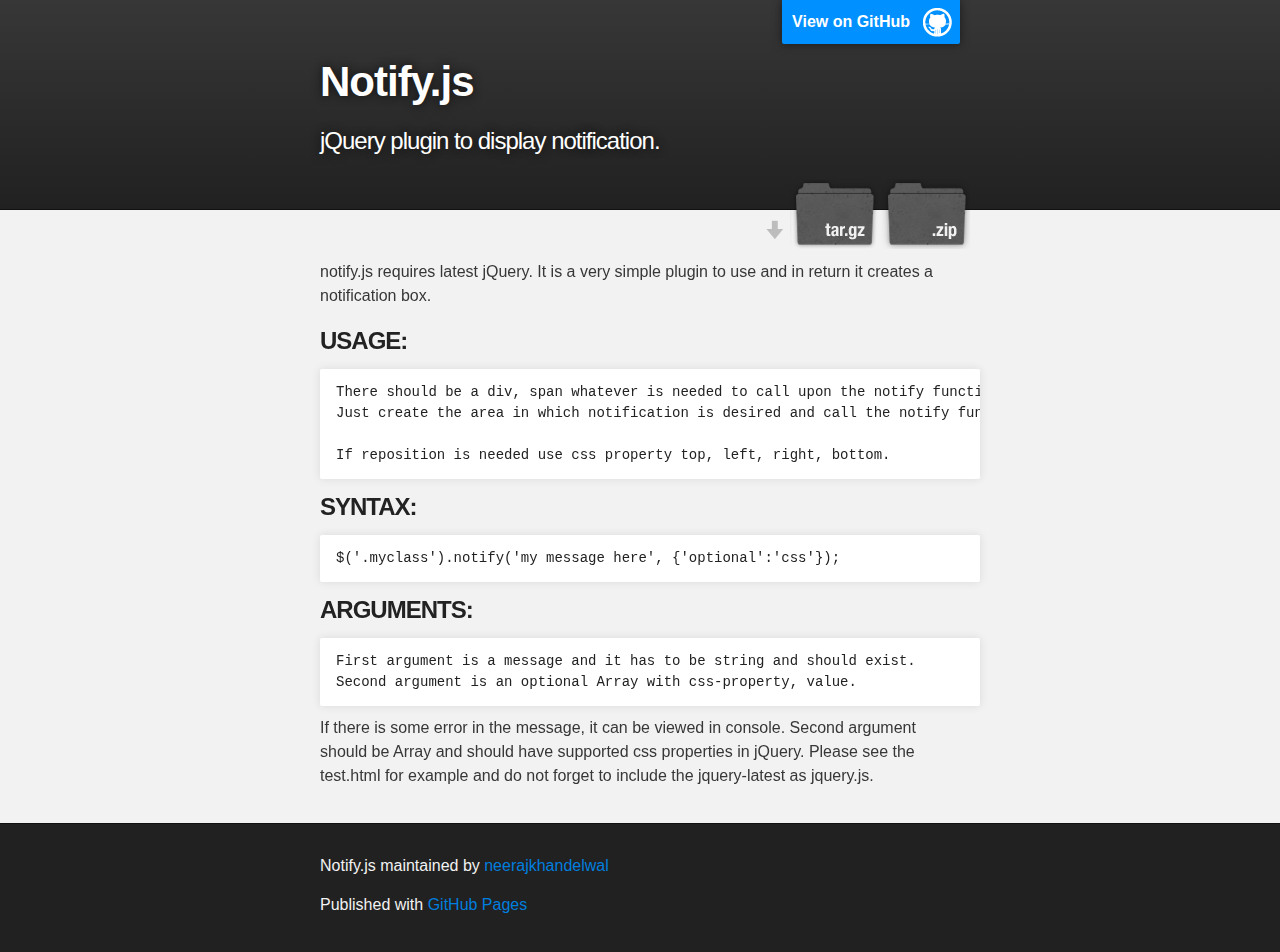
==== index.html @ 46963571 "Created gh-pages branch via GitHub" ====
<!DOCTYPE html>
<html>

  <head>
    <meta charset='utf-8' />
    <meta http-equiv="X-UA-Compatible" content="chrome=1" />
    <meta name="description" content="Notify.js : jQuery plugin to display notification." />

    <link rel="stylesheet" type="text/css" media="screen" href="stylesheets/stylesheet.css">

    <title>Notify.js</title>
  </head>

  <body>

    <!-- HEADER -->
    <div id="header_wrap" class="outer">
        <header class="inner">
          <a id="forkme_banner" href="https://github.com/neerajkhandelwal/notify.js">View on GitHub</a>

          <h1 id="project_title">Notify.js</h1>
          <h2 id="project_tagline">jQuery plugin to display notification.</h2>

            <section id="downloads">
              <a class="zip_download_link" href="https://github.com/neerajkhandelwal/notify.js/zipball/master">Download this project as a .zip file</a>
              <a class="tar_download_link" href="https://github.com/neerajkhandelwal/notify.js/tarball/master">Download this project as a tar.gz file</a>
            </section>
        </header>
    </div>

    <!-- MAIN CONTENT -->
    <div id="main_content_wrap" class="outer">
      <section id="main_content" class="inner">
        <p>notify.js requires latest jQuery. It is a very simple plugin to use and in return it creates a notification box.</p>

<h3><strong>USAGE:</strong></h3>

<pre><code>There should be a div, span whatever is needed to call upon the notify function.
Just create the area in which notification is desired and call the notify function on it and TADA!

If reposition is needed use css property top, left, right, bottom.
</code></pre>

<h3><strong>SYNTAX:</strong></h3>

<pre><code>$('.myclass').notify('my message here', {'optional':'css'});
</code></pre>

<h3><strong>ARGUMENTS:</strong></h3>

<pre><code>First argument is a message and it has to be string and should exist.
Second argument is an optional Array with css-property, value.
</code></pre>

<p>If there is some error in the message, it can be viewed in console. Second argument should be Array and should have supported css properties in jQuery. Please see the test.html for example and do not forget to include the jquery-latest as jquery.js.</p>
      </section>
    </div>

    <!-- FOOTER  -->
    <div id="footer_wrap" class="outer">
      <footer class="inner">
        <p class="copyright">Notify.js maintained by <a href="https://github.com/neerajkhandelwal">neerajkhandelwal</a></p>
        <p>Published with <a href="http://pages.github.com">GitHub Pages</a></p>
      </footer>
    </div>

    

  </body>
</html>
---- stylesheets/stylesheet.css ----
/*******************************************************************************
Slate Theme for Github Pages
by Jason Costello, @jsncostello
*******************************************************************************/

@import url(pygment_trac.css);

/*******************************************************************************
MeyerWeb Reset
*******************************************************************************/

html, body, div, span, applet, object, iframe,
h1, h2, h3, h4, h5, h6, p, blockquote, pre,
a, abbr, acronym, address, big, cite, code,
del, dfn, em, img, ins, kbd, q, s, samp,
small, strike, strong, sub, sup, tt, var,
b, u, i, center,
dl, dt, dd, ol, ul, li,
fieldset, form, label, legend,
table, caption, tbody, tfoot, thead, tr, th, td,
article, aside, canvas, details, embed,
figure, figcaption, footer, header, hgroup,
menu, nav, output, ruby, section, summary,
time, mark, audio, video {
  margin: 0;
  padding: 0;
  border: 0;
  font: inherit;
  vertical-align: baseline;
}

/* HTML5 display-role reset for older browsers */
article, aside, details, figcaption, figure,
footer, header, hgroup, menu, nav, section {
  display: block;
}

ol, ul {
  list-style: none;
}

blockquote, q {
}

table {
  border-collapse: collapse;
  border-spacing: 0;
}

a:focus {
  outline: none;
}

/*******************************************************************************
Theme Styles
*******************************************************************************/

body {
  box-sizing: border-box;
  color:#373737;
  background: #212121;
  font-size: 16px;
  font-family: 'Myriad Pro', Calibri, Helvetica, Arial, sans-serif;
  line-height: 1.5;
  -webkit-font-smoothing: antialiased;
}

h1, h2, h3, h4, h5, h6 {
  margin: 10px 0;
  font-weight: 700;
  color:#222222;
  font-family: 'Lucida Grande', 'Calibri', Helvetica, Arial, sans-serif;
  letter-spacing: -1px;
}

h1 {
  font-size: 36px;
  font-weight: 700;
}

h2 {
  padding-bottom: 10px;
  font-size: 32px;
  background: url('../images/bg_hr.png') repeat-x bottom;
}

h3 {
  font-size: 24px;
}

h4 {
  font-size: 21px;
}

h5 {
  font-size: 18px;
}

h6 {
  font-size: 16px;
}

p {
  margin: 10px 0 15px 0;
}

footer p {
  color: #f2f2f2;
}

a {
  text-decoration: none;
  color: #007edf;
  text-shadow: none;

  transition: color 0.5s ease;
  transition: text-shadow 0.5s ease;
  -webkit-transition: color 0.5s ease;
  -webkit-transition: text-shadow 0.5s ease;
  -moz-transition: color 0.5s ease;
  -moz-transition: text-shadow 0.5s ease;
  -o-transition: color 0.5s ease;
  -o-transition: text-shadow 0.5s ease;
  -ms-transition: color 0.5s ease;
  -ms-transition: text-shadow 0.5s ease;
}

#main_content a:hover {
  color: #0069ba;
  text-shadow: #0090ff 0px 0px 2px;
}

footer a:hover {
  color: #43adff;
  text-shadow: #0090ff 0px 0px 2px;
}

em {
  font-style: italic;
}

strong {
  font-weight: bold;
}

img {
  position: relative;
  margin: 0 auto;
  max-width: 739px;
  padding: 5px;
  margin: 10px 0 10px 0;
  border: 1px solid #ebebeb;

  box-shadow: 0 0 5px #ebebeb;
  -webkit-box-shadow: 0 0 5px #ebebeb;
  -moz-box-shadow: 0 0 5px #ebebeb;
  -o-box-shadow: 0 0 5px #ebebeb;
  -ms-box-shadow: 0 0 5px #ebebeb;
}

pre, code {
  width: 100%;
  color: #222;
  background-color: #fff;

  font-family: Monaco, "Bitstream Vera Sans Mono", "Lucida Console", Terminal, monospace;
  font-size: 14px;

  border-radius: 2px;
  -moz-border-radius: 2px;
  -webkit-border-radius: 2px;



}

pre {
  width: 100%;
  padding: 10px;
  box-shadow: 0 0 10px rgba(0,0,0,.1);
  overflow: auto;
}

code {
  padding: 3px;
  margin: 0 3px;
  box-shadow: 0 0 10px rgba(0,0,0,.1);
}

pre code {
  display: block;
  box-shadow: none;
}

blockquote {
  color: #666;
  margin-bottom: 20px;
  padding: 0 0 0 20px;
  border-left: 3px solid #bbb;
}

ul, ol, dl {
  margin-bottom: 15px
}

ul li {
  list-style: inside;
  padding-left: 20px;
}

ol li {
  list-style: decimal inside;
  padding-left: 20px;
}

dl dt {
  font-weight: bold;
}

dl dd {
  padding-left: 20px;
  font-style: italic;
}

dl p {
  padding-left: 20px;
  font-style: italic;
}

hr {
  height: 1px;
  margin-bottom: 5px;
  border: none;
  background: url('../images/bg_hr.png') repeat-x center;
}

table {
  border: 1px solid #373737;
  margin-bottom: 20px;
  text-align: left;
 }

th {
  font-family: 'Lucida Grande', 'Helvetica Neue', Helvetica, Arial, sans-serif;
  padding: 10px;
  background: #373737;
  color: #fff;
 }

td {
  padding: 10px;
  border: 1px solid #373737;
 }

form {
  background: #f2f2f2;
  padding: 20px;
}

img {
  width: 100%;
  max-width: 100%;
}

/*******************************************************************************
Full-Width Styles
*******************************************************************************/

.outer {
  width: 100%;
}

.inner {
  position: relative;
  max-width: 640px;
  padding: 20px 10px;
  margin: 0 auto;
}

#forkme_banner {
  display: block;
  position: absolute;
  top:0;
  right: 10px;
  z-index: 10;
  padding: 10px 50px 10px 10px;
  color: #fff;
  background: url('../images/blacktocat.png') #0090ff no-repeat 95% 50%;
  font-weight: 700;
  box-shadow: 0 0 10px rgba(0,0,0,.5);
  border-bottom-left-radius: 2px;
  border-bottom-right-radius: 2px;
}

#header_wrap {
  background: #212121;
  background: -moz-linear-gradient(top, #373737, #212121);
  background: -webkit-linear-gradient(top, #373737, #212121);
  background: -ms-linear-gradient(top, #373737, #212121);
  background: -o-linear-gradient(top, #373737, #212121);
  background: linear-gradient(top, #373737, #212121);
}

#header_wrap .inner {
  padding: 50px 10px 30px 10px;
}

#project_title {
  margin: 0;
  color: #fff;
  font-size: 42px;
  font-weight: 700;
  text-shadow: #111 0px 0px 10px;
}

#project_tagline {
  color: #fff;
  font-size: 24px;
  font-weight: 300;
  background: none;
  text-shadow: #111 0px 0px 10px;
}

#downloads {
  position: absolute;
  width: 210px;
  z-index: 10;
  bottom: -40px;
  right: 0;
  height: 70px;
  background: url('../images/icon_download.png') no-repeat 0% 90%;
}

.zip_download_link {
  display: block;
  float: right;
  width: 90px;
  height:70px;
  text-indent: -5000px;
  overflow: hidden;
  background: url(../images/sprite_download.png) no-repeat bottom left;
}

.tar_download_link {
  display: block;
  float: right;
  width: 90px;
  height:70px;
  text-indent: -5000px;
  overflow: hidden;
  background: url(../images/sprite_download.png) no-repeat bottom right;
  margin-left: 10px;
}

.zip_download_link:hover {
  background: url(../images/sprite_download.png) no-repeat top left;
}

.tar_download_link:hover {
  background: url(../images/sprite_download.png) no-repeat top right;
}

#main_content_wrap {
  background: #f2f2f2;
  border-top: 1px solid #111;
  border-bottom: 1px solid #111;
}

#main_content {
  padding-top: 40px;
}

#footer_wrap {
  background: #212121;
}



/*******************************************************************************
Small Device Styles
*******************************************************************************/

@media screen and (max-width: 480px) {
  body {
    font-size:14px;
  }

  #downloads {
    display: none;
  }

  .inner {
    min-width: 320px;
    max-width: 480px;
  }

  #project_title {
  font-size: 32px;
  }

  h1 {
    font-size: 28px;
  }

  h2 {
    font-size: 24px;
  }

  h3 {
    font-size: 21px;
  }

  h4 {
    font-size: 18px;
  }

  h5 {
    font-size: 14px;
  }

  h6 {
    font-size: 12px;
  }

  code, pre {
    min-width: 320px;
    max-width: 480px;
    font-size: 11px;
  }

}
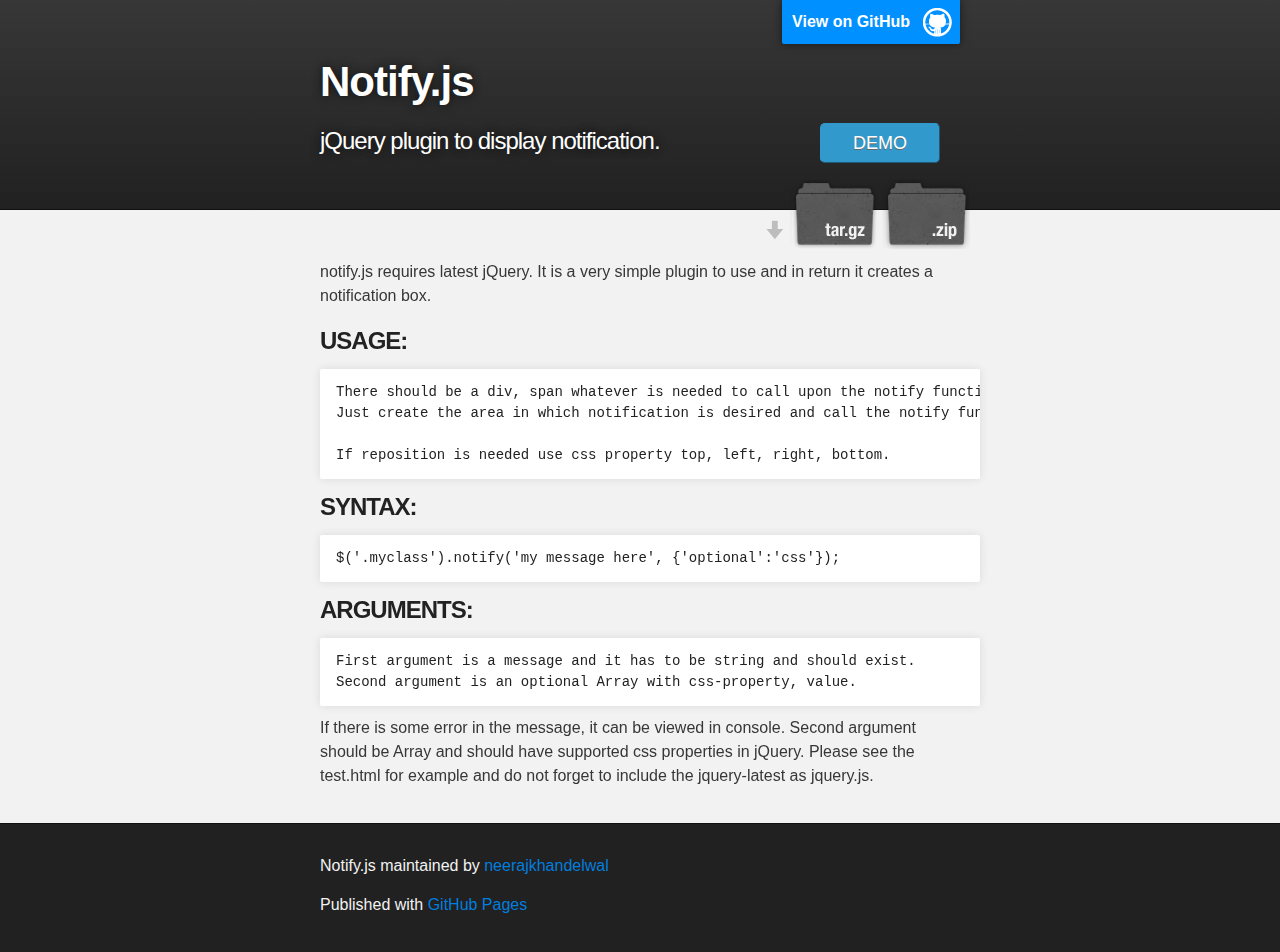
==== commit 552350c6: "Changed version" ====
--- a/index.html
+++ b/index.html
@@ -5,7 +5,13 @@
     <meta charset='utf-8' />
     <meta http-equiv="X-UA-Compatible" content="chrome=1" />
     <meta name="description" content="Notify.js : jQuery plugin to display notification." />
-
+    <script type="text/javscript" src="javascripts/jquery.js"></script>
+    <script type="text/javscript" src="javascripts/notify.js"></script>
+    <script type="text/javascript">
+	function demofunc(){
+		$('.notification').notify("Demo notification", {'background-color':'#CCC', 'color':'#222'});
+	}
+    </script>
     <link rel="stylesheet" type="text/css" media="screen" href="stylesheets/stylesheet.css">
 
     <title>Notify.js</title>
@@ -14,12 +20,13 @@
   <body>
 
     <!-- HEADER -->
+    <div class="notification"></div>
     <div id="header_wrap" class="outer">
         <header class="inner">
           <a id="forkme_banner" href="https://github.com/neerajkhandelwal/notify.js">View on GitHub</a>
 
           <h1 id="project_title">Notify.js</h1>
-          <h2 id="project_tagline">jQuery plugin to display notification.</h2>
+          <h2 id="project_tagline">jQuery plugin to display notification. <input type="button" value = "DEMO" style="float:right; height:40px; width:120px; margin-right:20px; font-size:18px; color:#FFF; background-color:#3299CC; border-width: 1px; border-color: #3299CC; text-shadow: 0px 1px #666; -moz-text-shadow: 0px 1px #666; -webkit-text-shadow: 0px 1px #666; border-radius: 5px; -moz-border-radius:5px; -webkit-border-radius:5px;" onclick="javascript:demofunc();"/></h2>
 
             <section id="downloads">
               <a class="zip_download_link" href="https://github.com/neerajkhandelwal/notify.js/zipball/master">Download this project as a .zip file</a>
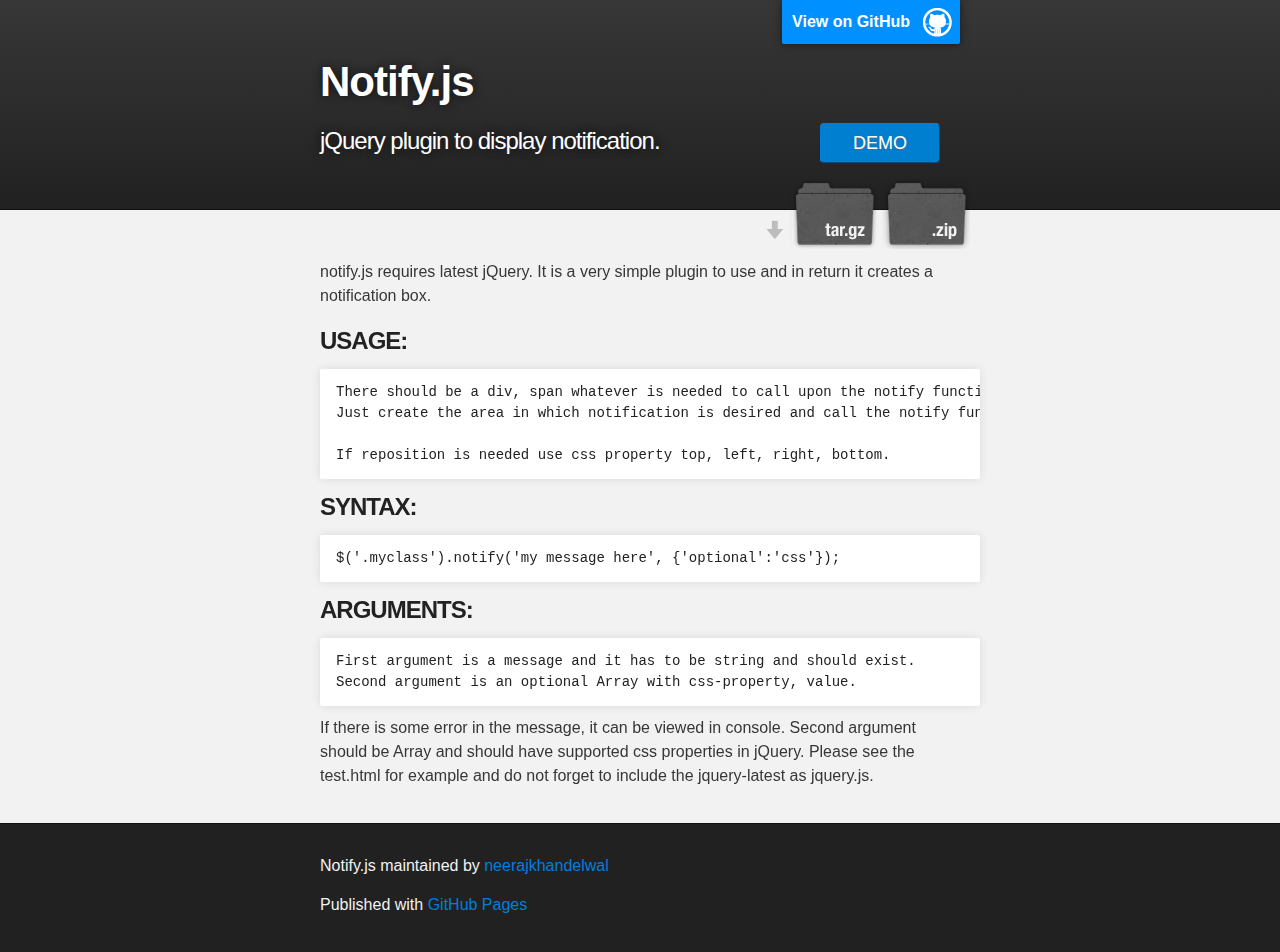
==== commit aab6aa25: "Changed version" ====
--- a/index.html
+++ b/index.html
@@ -5,8 +5,8 @@
     <meta charset='utf-8' />
     <meta http-equiv="X-UA-Compatible" content="chrome=1" />
     <meta name="description" content="Notify.js : jQuery plugin to display notification." />
-    <script type="text/javscript" src="javascripts/jquery.js"></script>
-    <script type="text/javscript" src="javascripts/notify.js"></script>
+    <script type="text/javascript" src="javascripts/jquery.js"></script>
+    <script type="text/javascript" src="javascripts/notify.js"></script>
     <script type="text/javascript">
 	function demofunc(){
 		$('.notification').notify("Demo notification", {'background-color':'#CCC', 'color':'#222'});
@@ -26,7 +26,7 @@
           <a id="forkme_banner" href="https://github.com/neerajkhandelwal/notify.js">View on GitHub</a>
 
           <h1 id="project_title">Notify.js</h1>
-          <h2 id="project_tagline">jQuery plugin to display notification. <input type="button" value = "DEMO" style="float:right; height:40px; width:120px; margin-right:20px; font-size:18px; color:#FFF; background-color:#3299CC; border-width: 1px; border-color: #3299CC; text-shadow: 0px 1px #666; -moz-text-shadow: 0px 1px #666; -webkit-text-shadow: 0px 1px #666; border-radius: 5px; -moz-border-radius:5px; -webkit-border-radius:5px;" onclick="javascript:demofunc();"/></h2>
+          <h2 id="project_tagline">jQuery plugin to display notification. <input type="button" value = "DEMO" class = "demo-button" onclick="javascript:demofunc();"/></h2>
 
             <section id="downloads">
               <a class="zip_download_link" href="https://github.com/neerajkhandelwal/notify.js/zipball/master">Download this project as a .zip file</a>
--- a/stylesheets/stylesheet.css
+++ b/stylesheets/stylesheet.css
@@ -374,6 +374,25 @@
   background: #212121;
 }
 
+.demo-button{
+	float: right; 
+	height: 40px; 
+	width: 120px; 
+	margin-right: 20px; 
+	font-size: 18px; 
+	color: #FFF; 
+	background-color: #007ECF; 
+	border-width: 1px; 
+	border-color: #007EDF; 
+	text-shadow: 0px 1px #666; 
+	-moz-text-shadow: 0px 1px #666; 
+	-webkit-text-shadow: 0px 1px #666; 
+	border-radius: 4px; 
+	-moz-border-radius:4px; 
+	-webkit-border-radius:4px; 
+	font-family:Myriad Pro, Calibri, Helvetica, Arial, sans-serif;
+}
+
 
 
 /*******************************************************************************
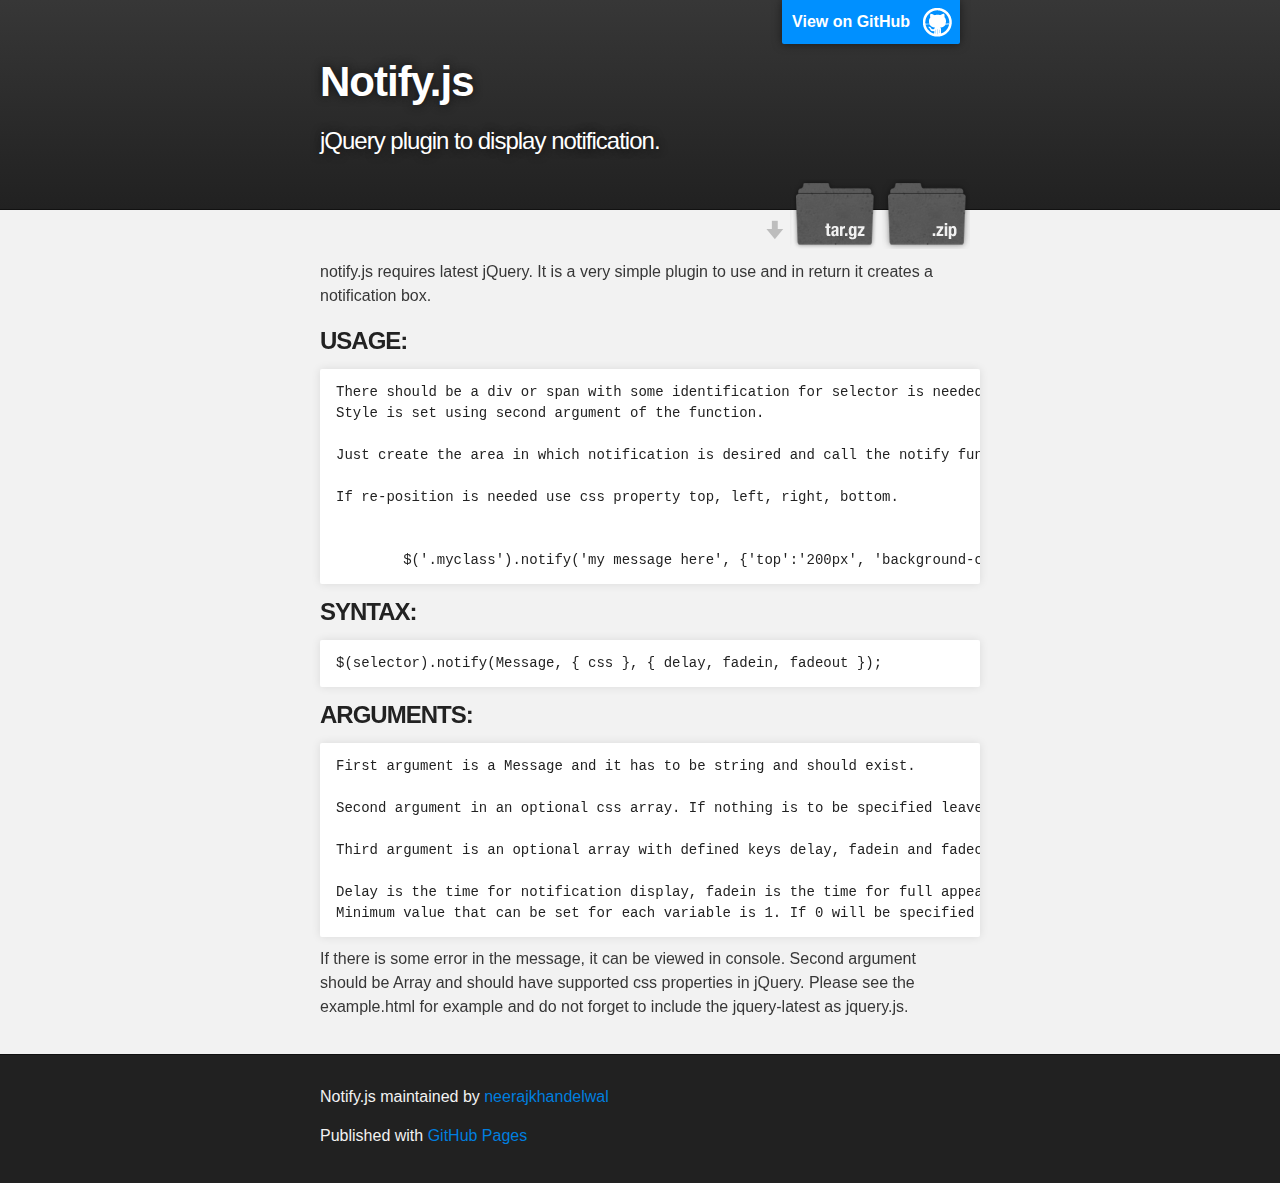
==== commit 78713ba4: "Created gh-pages branch via GitHub" ====
--- a/index.html
+++ b/index.html
@@ -5,13 +5,7 @@
     <meta charset='utf-8' />
     <meta http-equiv="X-UA-Compatible" content="chrome=1" />
     <meta name="description" content="Notify.js : jQuery plugin to display notification." />
-    <script type="text/javascript" src="javascripts/jquery.js"></script>
-    <script type="text/javascript" src="javascripts/notify.js"></script>
-    <script type="text/javascript">
-	function demofunc(){
-		$('.notification').notify("Demo notification", {'background-color':'#CCC', 'color':'#222'});
-	}
-    </script>
+
     <link rel="stylesheet" type="text/css" media="screen" href="stylesheets/stylesheet.css">
 
     <title>Notify.js</title>
@@ -20,13 +14,12 @@
   <body>
 
     <!-- HEADER -->
-    <div class="notification"></div>
     <div id="header_wrap" class="outer">
         <header class="inner">
           <a id="forkme_banner" href="https://github.com/neerajkhandelwal/notify.js">View on GitHub</a>
 
           <h1 id="project_title">Notify.js</h1>
-          <h2 id="project_tagline">jQuery plugin to display notification. <input type="button" value = "DEMO" class = "demo-button" onclick="javascript:demofunc();"/></h2>
+          <h2 id="project_tagline">jQuery plugin to display notification.</h2>
 
             <section id="downloads">
               <a class="zip_download_link" href="https://github.com/neerajkhandelwal/notify.js/zipball/master">Download this project as a .zip file</a>
@@ -42,24 +35,35 @@
 
 <h3><strong>USAGE:</strong></h3>
 
-<pre><code>There should be a div, span whatever is needed to call upon the notify function.
+<pre><code>There should be a div or span with some identification for selector is needed to call upon the notify function and no style is required. 
+Style is set using second argument of the function.
+
 Just create the area in which notification is desired and call the notify function on it and TADA!
 
-If reposition is needed use css property top, left, right, bottom.
+If re-position is needed use css property top, left, right, bottom.
+
+
+        $('.myclass').notify('my message here', {'top':'200px', 'background-color':'#333'},{'delay': 4000, 'fadein': 200, 'fadeout':1000});
 </code></pre>
 
 <h3><strong>SYNTAX:</strong></h3>
 
-<pre><code>$('.myclass').notify('my message here', {'optional':'css'});
+<pre><code>$(selector).notify(Message, { css }, { delay, fadein, fadeout });
 </code></pre>
 
 <h3><strong>ARGUMENTS:</strong></h3>
 
-<pre><code>First argument is a message and it has to be string and should exist.
-Second argument is an optional Array with css-property, value.
+<pre><code>First argument is a Message and it has to be string and should exist.
+
+Second argument in an optional css array. If nothing is to be specified leave array blank({ }).
+
+Third argument is an optional array with defined keys delay, fadein and fadeout, in the same order.
+
+Delay is the time for notification display, fadein is the time for full appearance of notification and fadeout is the time for notification to vanish after delay. All the values are in millisecond. 
+Minimum value that can be set for each variable is 1. If 0 will be specified then default values(delay : 500, fadein : 4000, fadeout : 1000) will be taken.
 </code></pre>
 
-<p>If there is some error in the message, it can be viewed in console. Second argument should be Array and should have supported css properties in jQuery. Please see the test.html for example and do not forget to include the jquery-latest as jquery.js.</p>
+<p>If there is some error in the message, it can be viewed in console. Second argument should be Array and should have supported css properties in jQuery. Please see the example.html for example and do not forget to include the jquery-latest as jquery.js.</p>
       </section>
     </div>
 
--- a/stylesheets/stylesheet.css
+++ b/stylesheets/stylesheet.css
@@ -374,25 +374,6 @@
   background: #212121;
 }
 
-.demo-button{
-	float: right; 
-	height: 40px; 
-	width: 120px; 
-	margin-right: 20px; 
-	font-size: 18px; 
-	color: #FFF; 
-	background-color: #007ECF; 
-	border-width: 1px; 
-	border-color: #007EDF; 
-	text-shadow: 0px 1px #666; 
-	-moz-text-shadow: 0px 1px #666; 
-	-webkit-text-shadow: 0px 1px #666; 
-	border-radius: 4px; 
-	-moz-border-radius:4px; 
-	-webkit-border-radius:4px; 
-	font-family:Myriad Pro, Calibri, Helvetica, Arial, sans-serif;
-}
-
 
 
 /*******************************************************************************
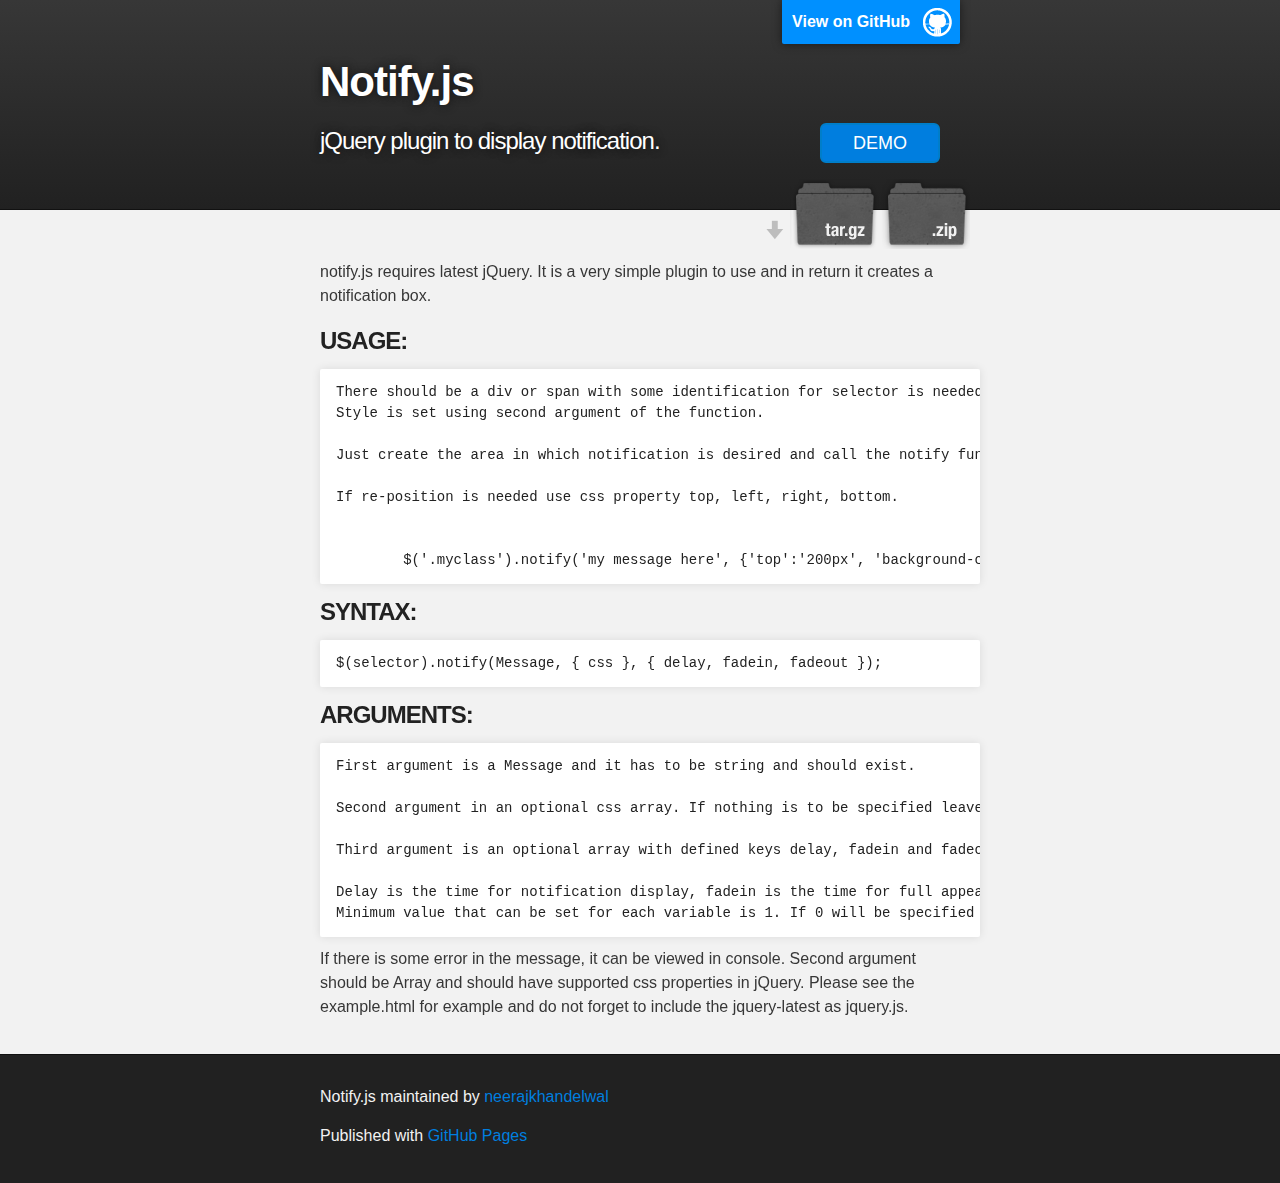
==== commit 0dbed2d3: "latest commit" ====
--- a/index.html
+++ b/index.html
@@ -5,7 +5,13 @@
     <meta charset='utf-8' />
     <meta http-equiv="X-UA-Compatible" content="chrome=1" />
     <meta name="description" content="Notify.js : jQuery plugin to display notification." />
-
+    <script type="text/javascript" src="javascripts/jquery.js"></script>
+    <script type="text/javascript" src="javascripts/notify.js"></script>
+    <script type="text/javascript">
+	function demofunc(){
+		$('.notification').notify("Demo notification", {'background-color':'#CCC', 'color':'#222'}, {'delay': 5000});
+	}
+    </script>
     <link rel="stylesheet" type="text/css" media="screen" href="stylesheets/stylesheet.css">
 
     <title>Notify.js</title>
@@ -14,12 +20,13 @@
   <body>
 
     <!-- HEADER -->
+    <div class="notification"></div>
     <div id="header_wrap" class="outer">
         <header class="inner">
           <a id="forkme_banner" href="https://github.com/neerajkhandelwal/notify.js">View on GitHub</a>
 
           <h1 id="project_title">Notify.js</h1>
-          <h2 id="project_tagline">jQuery plugin to display notification.</h2>
+          <h2 id="project_tagline">jQuery plugin to display notification. <input type="button" value = "DEMO" class = "demo-button" onclick="javascript:demofunc();"/></h2>
 
             <section id="downloads">
               <a class="zip_download_link" href="https://github.com/neerajkhandelwal/notify.js/zipball/master">Download this project as a .zip file</a>
--- a/stylesheets/stylesheet.css
+++ b/stylesheets/stylesheet.css
@@ -374,7 +374,21 @@
   background: #212121;
 }
 
-
+.demo-button{
+	float: right;
+	margin-right: 20px;
+	height: 40px;
+	width: 120px;
+	border: 2px solid #007ECA;
+	background-color: #007EDF;
+	border-radius:6px;
+	-moz-border-radius:6px;
+	-webkit-border-radius:6px;
+	color: #FFF;
+	font-size: 18px;
+	font-family: 'Myriad Pro', Calibri, Helvetica, Arial, sans-serif;
+
+}
 
 /*******************************************************************************
 Small Device Styles
